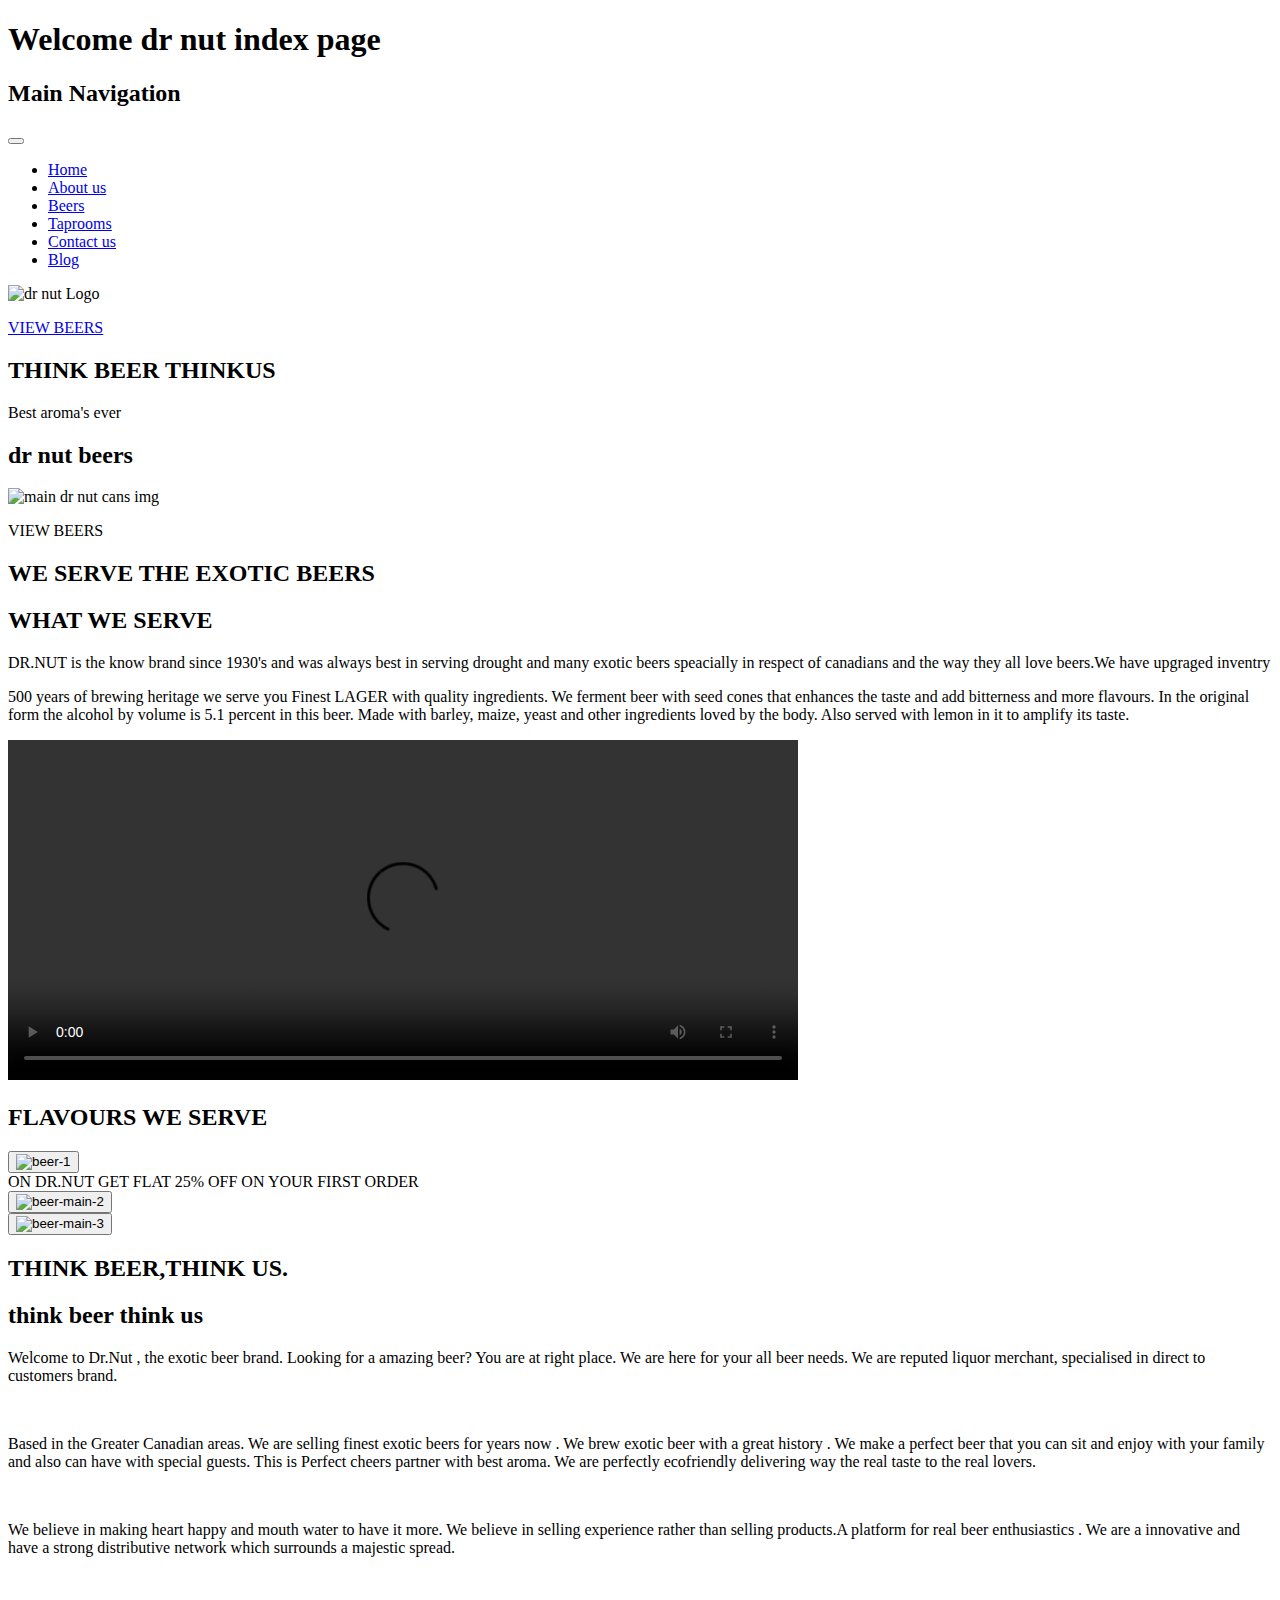
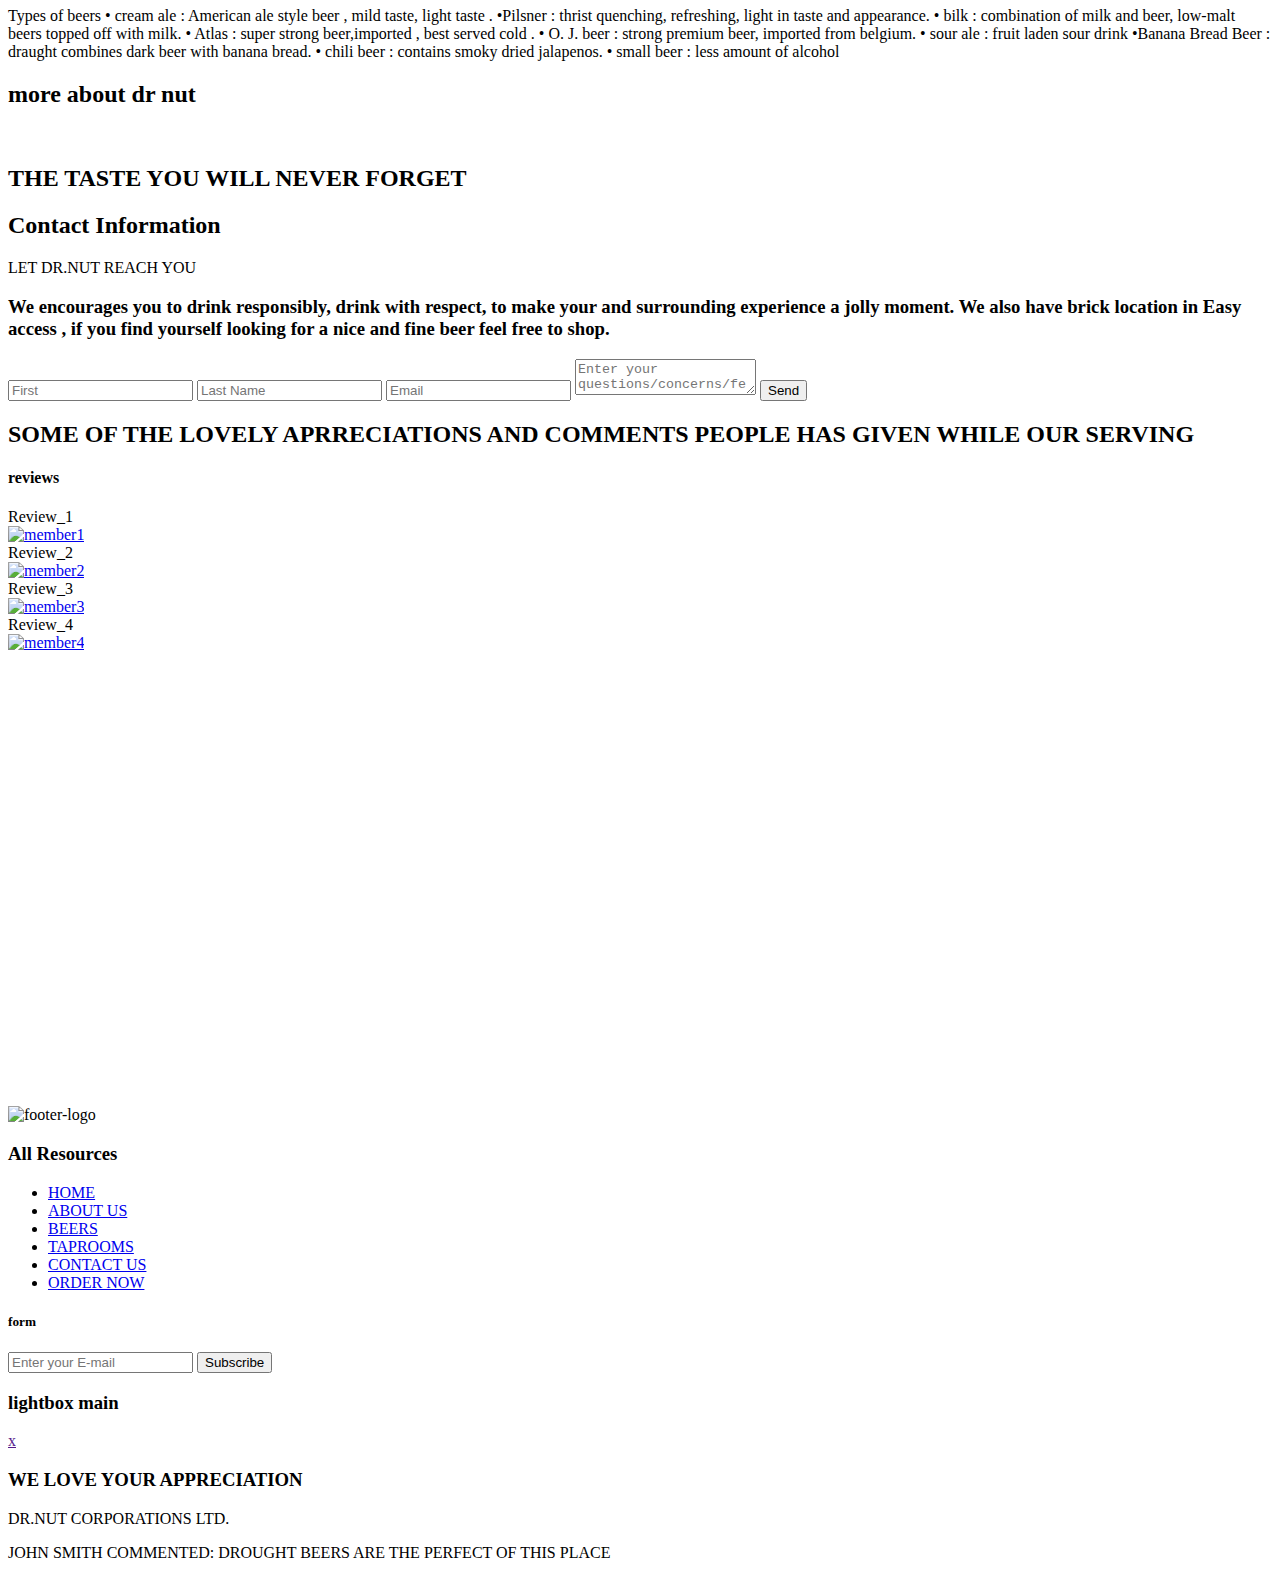
==== index.html @ 404b6102 "html updated" ====
<!DOCTYPE html>
<html lang="en">
<head>
    <meta charset="UTF-8">
    <meta name="viewport" content="width=device-width, initial-scale=1.0">
    <link href="css/grid.css" rel="stylesheet">
    <link href="css/main.css" rel="stylesheet">
    <title>DR.NUT MAIN PAGE</title>
</head>
    <body>
        <h1 class="hidden">Welcome dr nut index page</h1>
        <div id="sticky-nav-con">
            <header class="grid-con" id="main-header">
                <nav id="main-nav" class="col-span-full m-col-start-4 m-col-end-11">
                    <h2 class="hidden">Main Navigation</h2>
                    <button id="button"></button>
                    <div id="burger-con">
                        <ul id="burger-menu">
                            <li><a href="index.html">Home</a></li>
                            <li><a href="about-us.html">About us</a></li>
                            <li><a href="beers.html">Beers</a></li>
                            <li><a href="error.html">Taprooms</a></li>
                            <li><a href="error.html">Contact  us</a></li>
                            <li><a href="error.html">Blog</a></li>
                        </ul>
                    </div>
                </nav>
                <div id="logo" class="col-span-full m-col-start-1 m-col-end-4">
                    <img src="images/dr-nut.svg" alt="dr nut Logo" height="70" width="70">
                </div>
                <div id="book-now-header" class="m-col-span-2 book-now">
                    <a href="beers.html"><p>VIEW BEERS</p></a>
                </div>
            </header>
        </div>
        <h2 id="think-beer">THINK <span>BEER THINK</span>US </h2>
        <p id="think-us">Best <span>aroma</span>'s ever </p>
        <section id="hero" class="full-width-grid-con">
            <h2 class="hidden">dr nut beers</h2>
            <img
            sizes="(max-width: 1200px) 100vw, 1200px"
            srcset="
            images/junish_logan_1_pnr1lh_c_scale,w_200.jpg 200w,
            images/junish_logan_1_pnr1lh_c_scale,w_915.jpg 915w,
            images/junish_logan_1_pnr1lh_c_scale,w_1200.jpg 1200w"
            src="junish_logan_1_pnr1lh_c_scale,w_1200.jpg"
            alt="main  dr nut cans img">
            <div class="grid-con">
                <div id="book-now-hero" class="book-now col-start-3 col-end-5">
                    <p>VIEW BEERS</p>
                </div>
                <section id="hero-heading-box" class="col-span-full m-col-start-2 m-col-end-8 l-col-start-2 l-col-end-7">
                    <h2 class="hero-img-h2">
                        <span>WE SERVE</span> THE EXOTIC BEERS
                    </h2>
                </section>
            </div>
        </section>
        <div class="grid-con">
            <section id="hero-summary" class="col-span-full m-col-start-2 m-col-end-12 line-seperator">
                <h2 class="hidden">WHAT WE SERVE</h2>
                <p>DR.NUT is the know brand since 1930's and was always best in serving drought and many exotic beers speacially in respect of canadians and the way they all love beers.We have upgraged inventry</p>

                <p>500 years of brewing heritage we serve you Finest LAGER with quality ingredients. 
                    We ferment beer with seed cones that enhances the taste and add bitterness and more flavours. In the original form the alcohol by volume is 5.1 percent in this beer. Made with barley, maize, yeast and other ingredients loved by the body. Also served with lemon in it to amplify its taste.</p>
            </section>
        </div>
        <video id="video" width="790" height="340" controls>
            <source src="video/junish_logan_FIP 2.mp4" type="video/mp4">
        </video>

        <section id="contact">
            <h2>FLAVO<span>URS WE S</span>ERVE </h2>
        </section>

        <div class="grid-con">
            <div class="col-span-full m-col-start-2 m-col-end-12 line-seperator"></div>
            <div class="col-span-full m-col-span-4 why-choose-us-image-con" id="hot-tub">
                <div class="why-choose-us-image">
                    <button class="images-color">
                    <img class="imgimg"
sizes="(max-width: 1200px) 100vw, 1200px"
srcset="
images/beer-main-2_nzpron_c_scale,w_200.jpg 200w,
images/beer-main-2_nzpron_c_scale,w_475.jpg 475w,
images/beer-main-2_nzpron_c_scale,w_671.jpg 671w,
images/beer-main-2_nzpron_c_scale,w_843.jpg 843w,
images/beer-main-2_nzpron_c_scale,w_959.jpg 959w,
images/beer-main-2_nzpron_c_scale,w_1052.jpg 1052w,
images/beer-main-2_nzpron_c_scale,w_1172.jpg 1172w,
images/beer-main-2_nzpron_c_scale,w_1200.jpg 1200w"
src="beer-main-2_nzpron_c_scale,w_1200.jpg"
alt="beer-1"></button>
<div class="popup">ON DR.NUT GET FLAT 25% OFF ON YOUR FIRST ORDER </div>
                </div>
                </div>


            <div class="show-hide col-span-full m-col-span-4 why-choose-us-image-con">
                <div class="why-choose-us-image">
                    <button class="images-color">
                    <img
sizes="(max-width: 1200px) 100vw, 1200px"
srcset="
images/beer-main-2_nrddgh_c_scale,w_200.jpg 200w,
images/beer-main-2_nrddgh_c_scale,w_428.jpg 428w,
images/beer-main-2_nrddgh_c_scale,w_587.jpg 587w,
images/beer-main-2_nrddgh_c_scale,w_751.jpg 751w,
images/beer-main-2_nrddgh_c_scale,w_852.jpg 852w,
images/beer-main-2_nrddgh_c_scale,w_1012.jpg 1012w,
images/beer-main-2_nrddgh_c_scale,w_1110.jpg 1110w,
images/beer-main-2_nrddgh_c_scale,w_1200.jpg 1200w"
src="beer-main-2_nrddgh_c_scale,w_1200.jpg"
alt="beer-main-2"></button>
                </div>
            </div>

            <div class="show-hide col-span-full m-col-span-4 why-choose-us-image-con">
                <div class="why-choose-us-image">
                <button class="images-color">
                    <img
sizes="(max-width: 1200px) 100vw, 1200px"
srcset="
images/main-beer-3_uvok0i_c_scale,w_200.jpg 200w,
images/main-beer-3_uvok0i_c_scale,w_458.jpg 458w,
images/main-beer-3_uvok0i_c_scale,w_630.jpg 630w,
images/main-beer-3_uvok0i_c_scale,w_804.jpg 804w,
images/main-beer-3_uvok0i_c_scale,w_908.jpg 908w,
images/main-beer-3_uvok0i_c_scale,w_1103.jpg 1103w,
images/main-beer-3_uvok0i_c_scale,w_1099.jpg 1099w,
images/main-beer-3_uvok0i_c_scale,w_1200.jpg 1200w"
src="main-beer-3_uvok0i_c_scale,w_1200.jpg"
alt="beer-main-3"></button>
                </div>
            </div>
            </div>
            <nav class="col-span-full" id="why-choose-us-bottom-nav">
            </nav>

            <section class="grid-con">
                <div id="about-hero-heading-box" class="col-span-full m-col-start-2 m-col-span-6 l-col-start-2 l-col-end-7">
                    <h2 class="hero-img-h2 hidden"><span>THINK BEER,THINK US.</span></h2>
                </div>
            </section>
        
        <div class="grid-con">
            <div id="about-us-text" class="col-span-full m-col-start-2 m-col-end-12 line-seperator">
                <article id="about-us-text-column1">
                    <h2 class="hidden">think beer think us</h2>
                    <p>Welcome to Dr.Nut , the exotic beer brand. 
                        Looking for a amazing beer? You are at right place. We are here for your all beer needs. We are  reputed liquor merchant, specialised in direct to customers brand. </p><br>
                    <p>Based in the Greater Canadian areas. We are selling finest exotic beers for years now . We brew exotic beer with a great history . We make a perfect beer that you can sit and enjoy with your family and also can have with special guests. This is Perfect cheers partner with best aroma. We are perfectly ecofriendly delivering way the real taste to the real lovers.</p><br>
                    <p> We believe in making heart happy and mouth water to have it more. We believe in selling experience rather than selling products.A platform for real beer enthusiastics . We are a innovative and have a strong distributive network which surrounds a majestic spread.</p><br>
                    <p>Types of beers 
                        • cream ale : American ale style beer , mild taste, light taste .  
                        •Pilsner : thrist quenching, refreshing,  light in taste and appearance. 
                        • bilk : combination of milk and beer, low-malt beers topped off with milk. 
                        • Atlas : super strong beer,imported , best served cold . 
                        • O. J. beer : strong premium beer, imported from belgium. 
                        • sour ale : fruit laden sour drink 
                        •Banana Bread Beer : draught combines dark beer with banana bread. 
                        • chili beer : contains smoky dried jalapenos.
                        • small beer : less amount of alcohol</p>
                </article>

                <article id="about-us-text-column2">
                    <h2 class="hidden">more about dr nut</h2>
                </article>
            </div>
        </div>

    <div id="contact-hero-con" class="full-width-grid-con">
        <img
sizes="(max-width: 1400px) 100vw, 1400px"
srcset="
images/junish_logan_2_hic7om_c_scale,w_200.jpg 200w,
images/junish_logan_2_hic7om_c_scale,w_878.jpg 878w,
images/junish_logan_2_hic7om_c_scale,w_1400.jpg 1400w"
src="junish_logan_2_hic7om_c_scale,w_1400.jpg"
alt="">
        <section class="grid-con">
            <div id="contact-hero-heading-box" class="col-span-full m-col-start-6 m-col-end-12 l-col-start-7 l-col-end-12 ">
                <h2 class="hero-img-h2"><span>THE TASTE</span> YOU WILL NEVER FORGET</h2>
            </div>
        </section>
    </div>


        
    <section class="grid-con">
        <h2 class="hidden">Contact Information</h2>
        <div id="contact-hero-text" class="line-seperator col-span-full m-col-start-2 m-col-end-12">
            <p>LET DR.NUT REACH YOU</p>
        </div>
        <div id="contact-hero-address" class="col-span-full m-col-start-2 m-col-end-6">          
            <h3>We encourages you to drink responsibly, drink with respect, to make your and surrounding experience a jolly moment. We also have brick location in Easy access , if you find yourself looking for a nice and fine beer feel free to shop.</h3>
            </div>
        <div id="contact-hero-form" class="col-span-full m-col-start-6 m-col-end-12">
            <form action="email.php" method="POST" enctype="text/plain">
                <input name="fullName" type="text" placeholder="First">
                <input name="fullName" type="text" placeholder="Last Name">
                <input name="contactInfo" type="text" required placeholder="Email">
                <textarea name="msg" placeholder="Enter your questions/concerns/feedback for us........."></textarea>
                <input name="submit" type="submit" value="Send">
            </form>
        </div>

    </section>
    <section id="where-we-are" class="grid-con">
       
        <div class="col-span-full m-col-start-2 m-col-end-12">
            <h2>SOME OF THE LOVELY <span>APRRECIATIONS AND COMMENTS</span> PEOPLE HAS GIVEN WHILE OUR SERVING </h2>
        </div>
        </section>

        <section id="reviews" class="grid-con">
            <h4 class="hidden">reviews</h4>
        <div class="review col-span-full m-col-start-2 m-col-end-6 l-col-star-4 l-col-end-6">
            <div class="role">Review_1 </div>
            <a href="#lightbox">
            <img data-member="Review_1" src="images/IMG-1.jpg" class="reviews" alt="member1">
            </a>
        </div>

        <div class="review col-span-full m-col-start-7 m-col-end-13 l-col-star-2 l-col-end-4">
            <div class="role">Review_2 </div>
            <a href="#lightbox">
            <img data-member="Review_2" src="images/IMG-2.jpg" class="character" alt="member2">
            </a>
        </div>

        <div class="namestaff col-span-full m-col-start-2 m-col-end-6 l-col-star-4 l-col-end-6">
            <div class="role">Review_3 </div>
            <a href="#lightbox">
            <img data-member="Review_3" src="images/IMG-3.jpg" class="character" alt="member3">
            </a>
        </div>

        <div class="namestaff col-span-full m-col-start-7 m-col-end-13">
            <div class="role">Review_4</div>
            <a href="#lightbox">
            <img data-member="Review_4" src="images/IMG-4.jpg" class="character" alt="member4">
            </a>
        </div>
        </section>

    <div class="map-container">
        <iframe src="https://www.google.com/maps/d/embed?mid=1Wp4d5hquxN92mcEs01T27eYzixw&ehbc=2E312F" width="100%" height="450" style="border:0;" allowfullscreen="" loading="lazy"></iframe>
    </div>


    <footer class="grid-con">
        <div class="box col-span-full" id="footer"><img src="images/dr-nut.svg" alt=" footer-logo" height="60" width="100">
            <h3>All Resources</h3>
            <ul id="footer-links">
                <li><a href="index.html">HOME</a></li>
                <li><a href="#">ABOUT US</a></li>
                <li><a href="#">BEERS</a></li>
                <li><a href="#">TAPROOMS</a></li>
                <li><a href="#">CONTACT US</a></li>
                <li><a href="#">ORDER NOW</a></li>
            </ul>
            <section class="form-box">
                <h5 class="hidden">form</h5>
                <input type="text" name="email" placeholder="Enter your E-mail">
                <button type="submit" >Subscribe</button>
        </section>
        </div>
    </footer>

        <section class="lightbox-main" id="lightbox">
            <h3 class="hidden">lightbox main</h3>
            <a href="" class="lightbox_close_main">x</a>
                <article>
                    <h3 class="lb_heading">WE LOVE YOUR APPRECIATION</h3>
                    <p class="bio">DR.NUT CORPORATIONS LTD.</p>
                    <p class="name">JOHN SMITH COMMENTED: DROUGHT BEERS ARE THE PERFECT OF THIS PLACE</p>
                </article>
            </section>
    <script src="js/main.js"></script>

    </body>
</html>
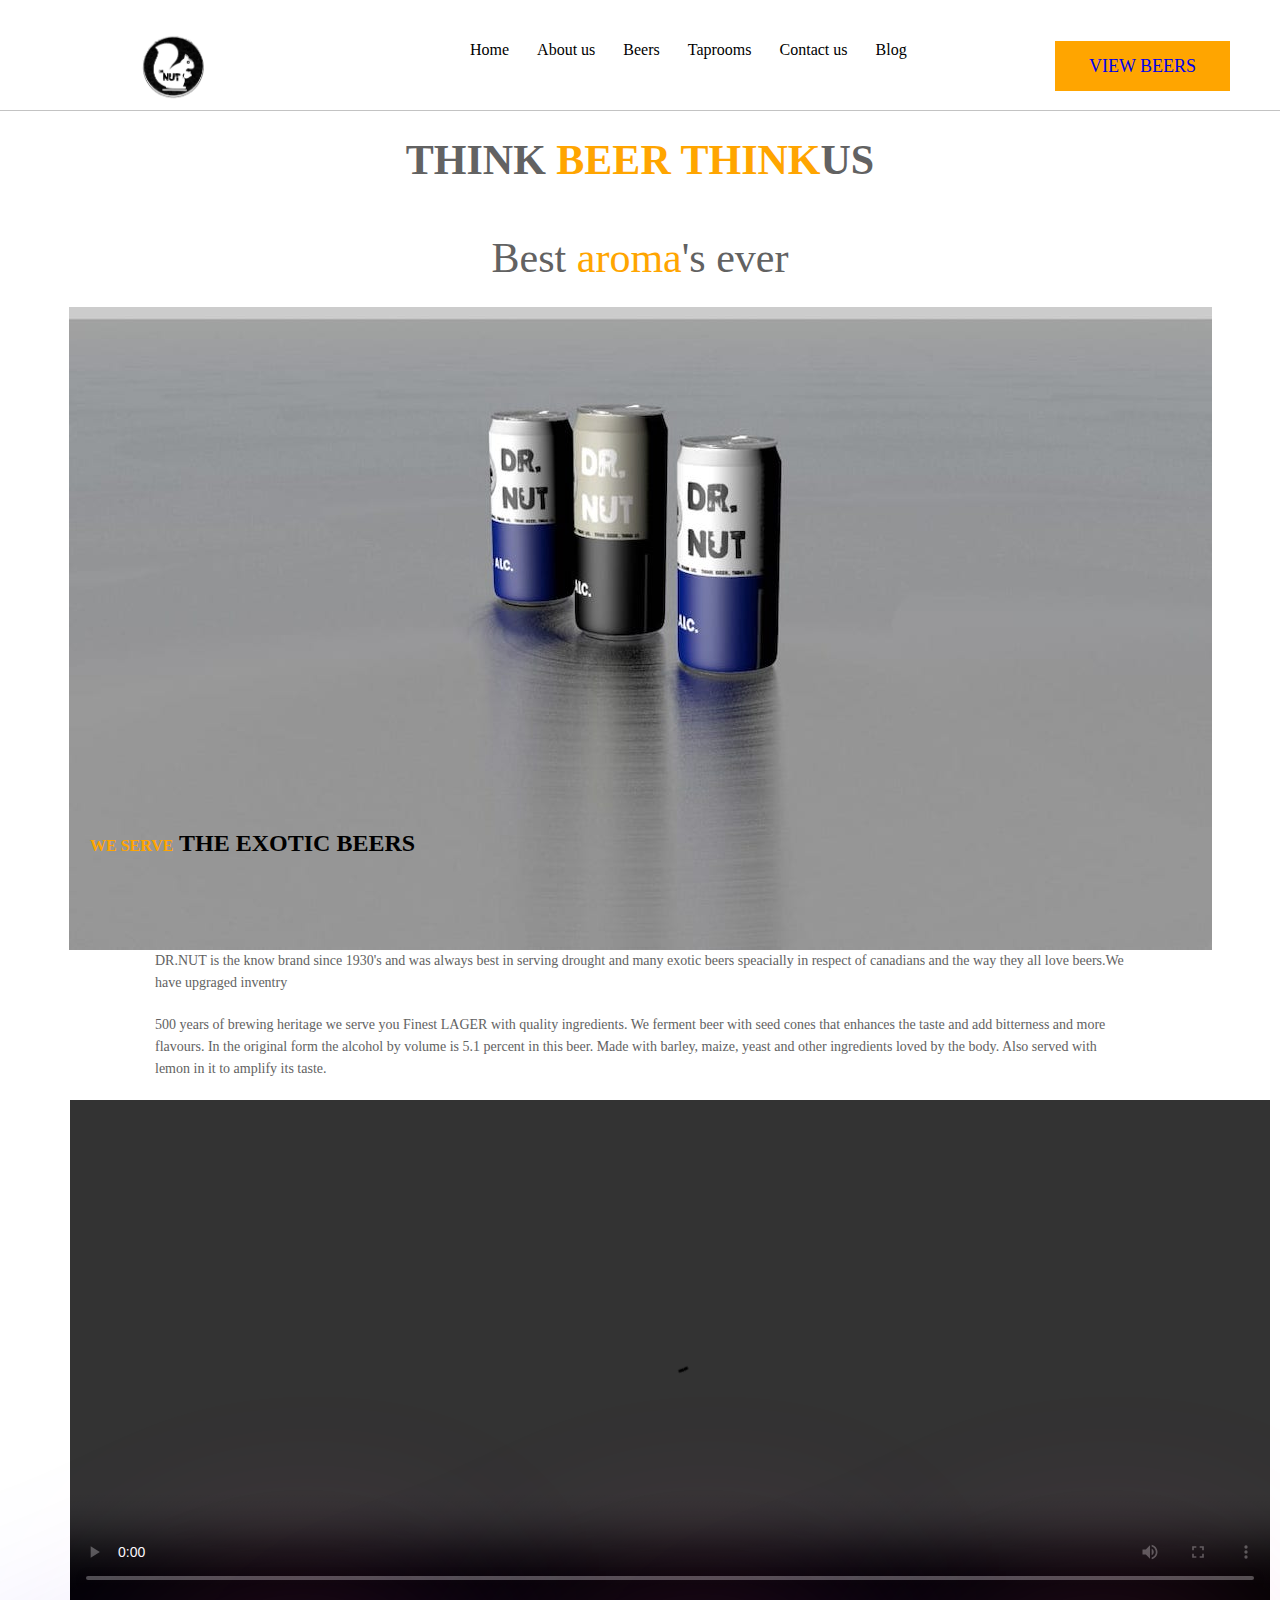
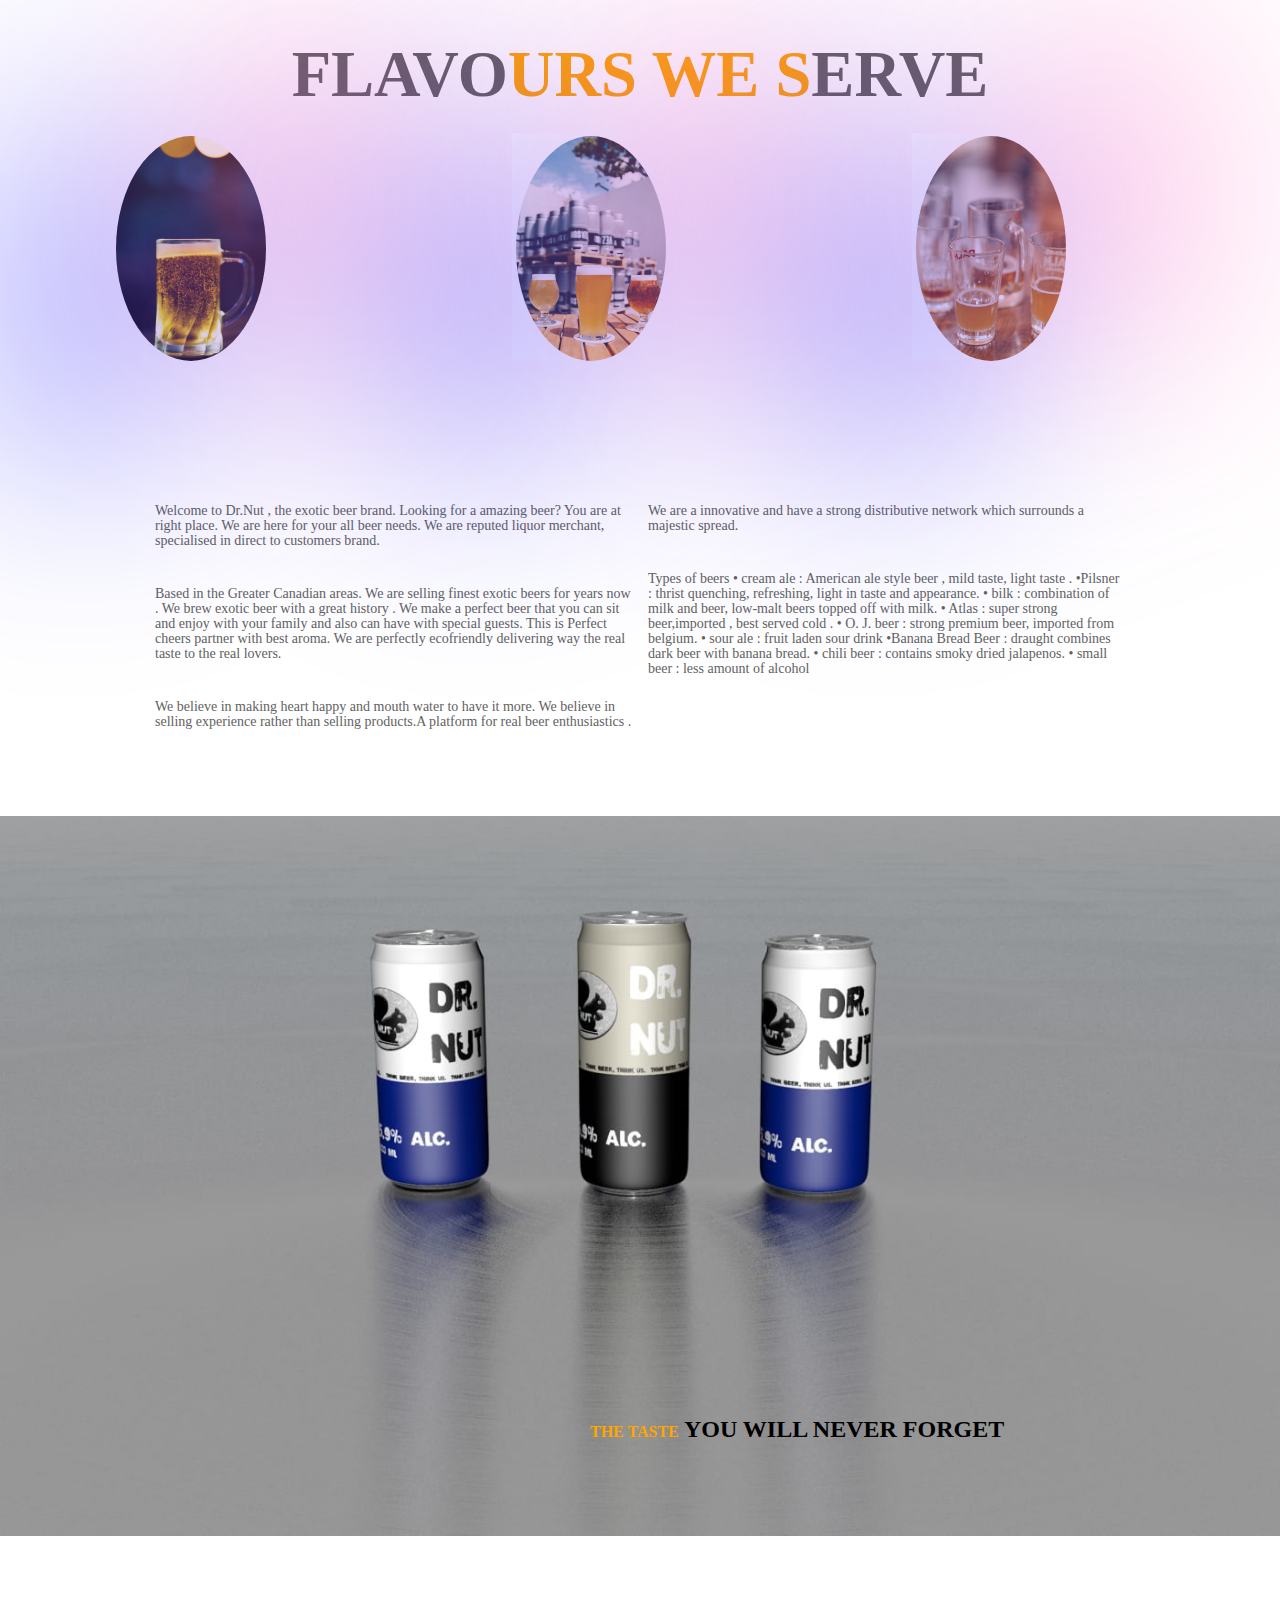
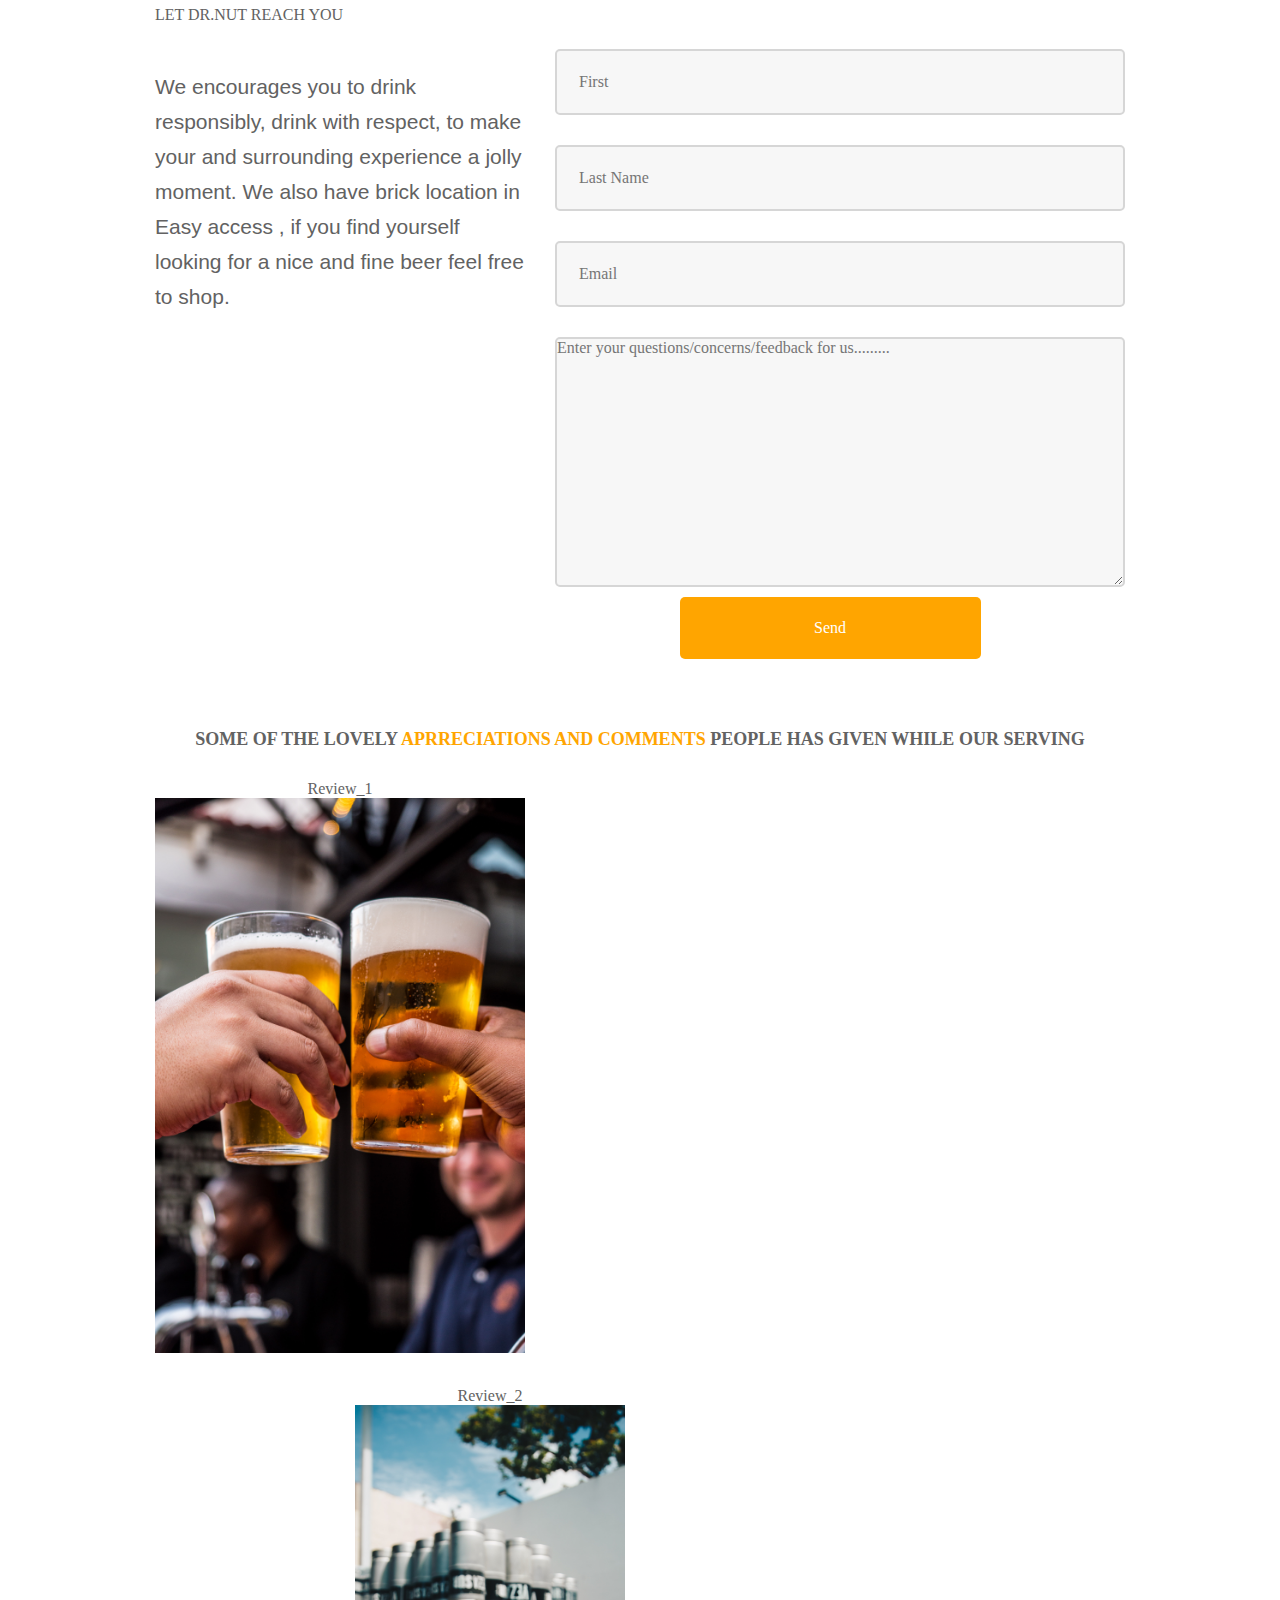
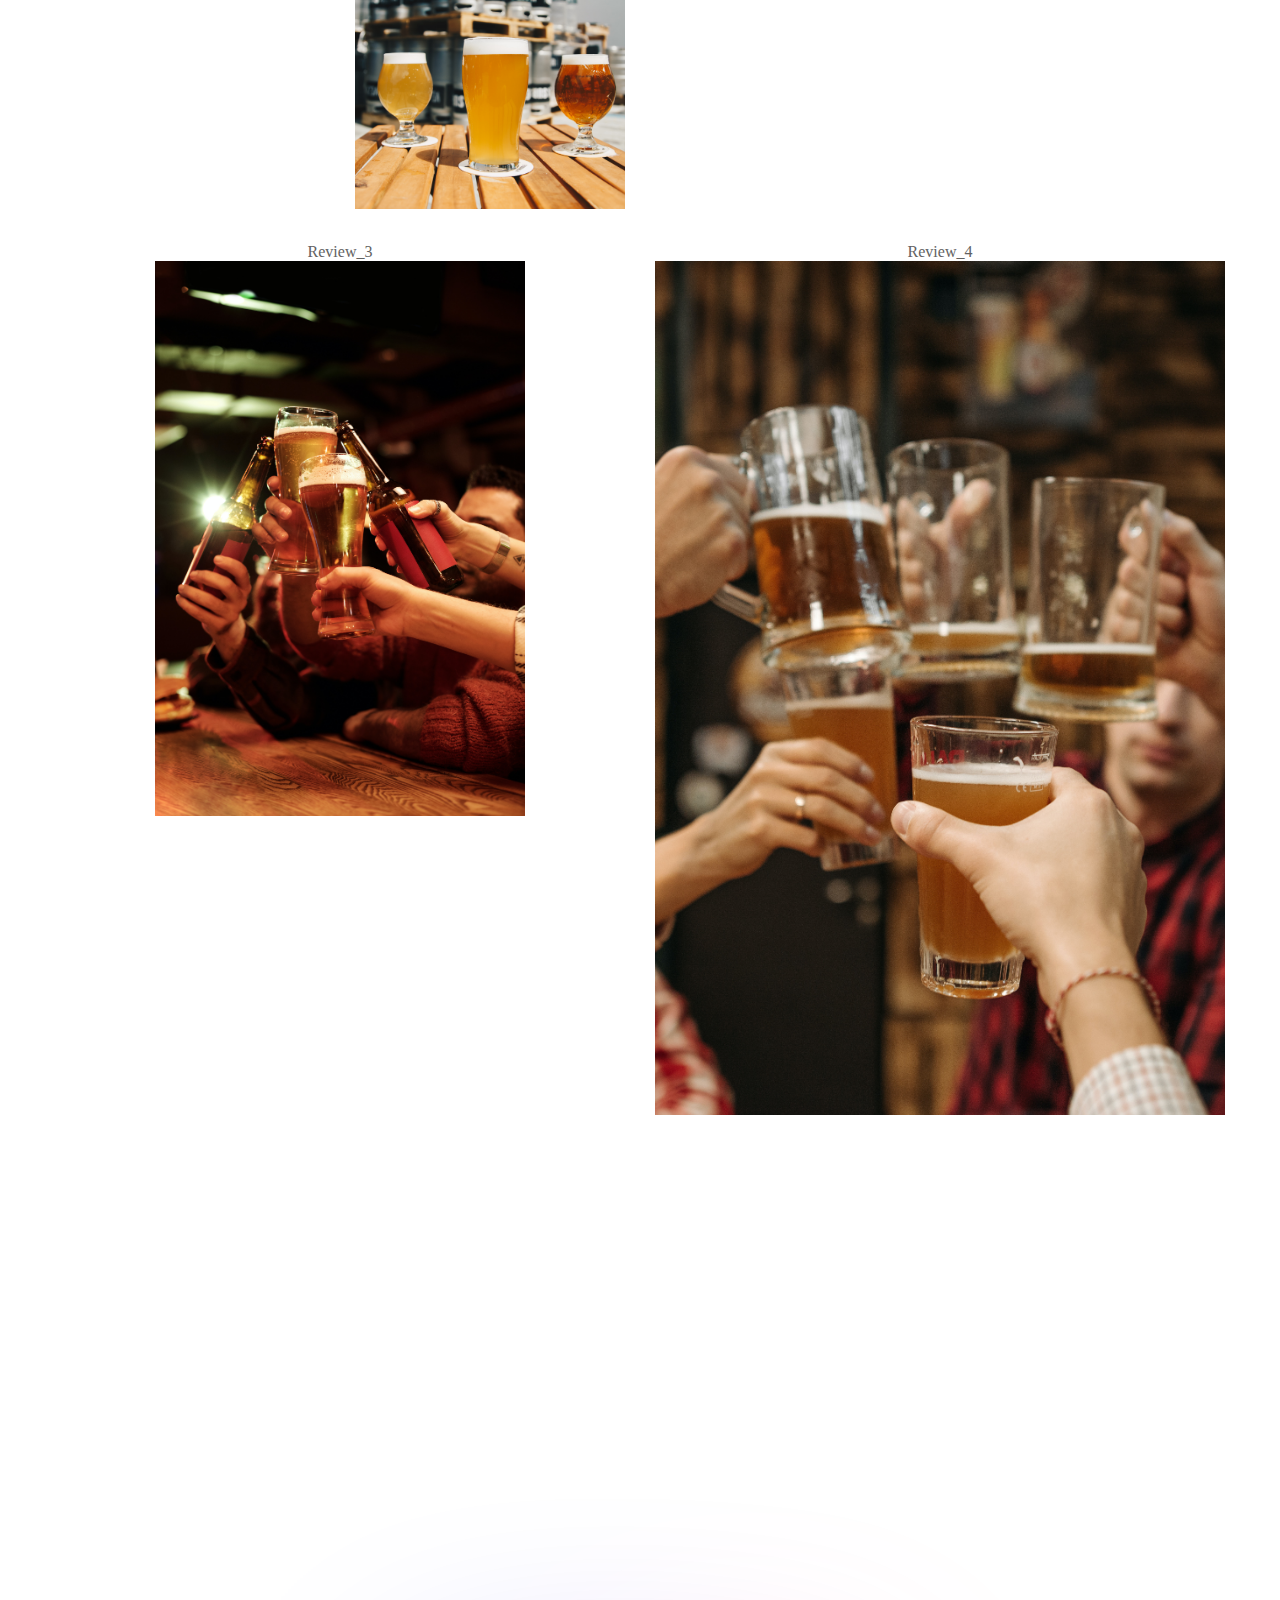
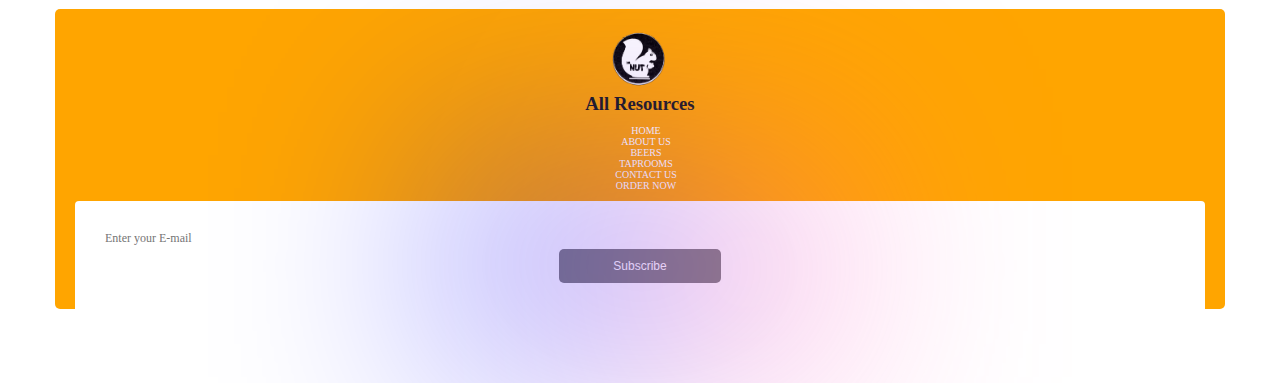
==== commit 56974434: "Update index.html" ====
--- a/index.html
+++ b/index.html
@@ -218,28 +218,28 @@
         <div class="review col-span-full m-col-start-2 m-col-end-6 l-col-star-4 l-col-end-6">
             <div class="role">Review_1 </div>
             <a href="#lightbox">
-            <img data-member="Review_1" src="images/IMG-1.jpg" class="reviews" alt="member1">
+            <img data-member="Review_1" src="images/IMG-1.jpg" class="reviews" alt="m1">
             </a>
         </div>
 
         <div class="review col-span-full m-col-start-7 m-col-end-13 l-col-star-2 l-col-end-4">
             <div class="role">Review_2 </div>
             <a href="#lightbox">
-            <img data-member="Review_2" src="images/IMG-2.jpg" class="character" alt="member2">
-            </a>
-        </div>
-
-        <div class="namestaff col-span-full m-col-start-2 m-col-end-6 l-col-star-4 l-col-end-6">
+            <img data-member="Review_2" src="images/IMG-2.jpg" class="reviews" alt="m2">
+            </a>
+        </div>
+
+        <div class="review col-span-full m-col-start-2 m-col-end-6 l-col-star-4 l-col-end-6">
             <div class="role">Review_3 </div>
             <a href="#lightbox">
-            <img data-member="Review_3" src="images/IMG-3.jpg" class="character" alt="member3">
-            </a>
-        </div>
-
-        <div class="namestaff col-span-full m-col-start-7 m-col-end-13">
+            <img data-member="Review_3" src="images/IMG-3.jpg" class="reviews" alt="m3">
+            </a>
+        </div>
+
+        <div class="review col-span-full m-col-start-7 m-col-end-13">
             <div class="role">Review_4</div>
             <a href="#lightbox">
-            <img data-member="Review_4" src="images/IMG-4.jpg" class="character" alt="member4">
+            <img data-member="Review_4" src="images/IMG-4.jpg" class="reviews" alt="m4">
             </a>
         </div>
         </section>
@@ -280,4 +280,4 @@
     <script src="js/main.js"></script>
 
     </body>
-</html>+</html>
--- a/css/grid.css
+++ b/css/grid.css
@@ -0,0 +1,257 @@
+/* Tailwind and Bootstrap use px for media queries, with foundation using em
+for this library we will stick with pixels */
+
+/* ---General rules - scales images, videos to size of container--- */
+img, embed, object, video, picture {
+  max-width: 100%; 
+}
+
+/* ---Change the way the box model works, tells the browser to account for any border and padding in the values you specify for an element's width and height.--- */
+
+html {
+  box-sizing: border-box; 
+}
+
+*, *::before, *::after {
+  box-sizing: inherit; 
+}
+
+/* ---Mini CSS reset--- */
+
+body, p, h1, h2, h3, h4, h5 {
+   margin: 0px; 
+   padding: 0px;
+}
+
+/* ---Utility Classes--- */
+
+.hidden {
+   display: none;
+}
+
+.box {
+   background-color: orange;
+   color: rgb(27, 27, 27);
+   border-radius: 5px;
+   padding: 20px;
+   text-align: center;
+   margin-top: 10px;
+   margin-bottom:10px;
+ }
+
+/* ---Mobile Library Grid Styles--- */
+
+/* Note if you are using a grid size of 1920, you need to change the value of 1200px to 1920px on line 50 and 57 */
+
+.full-width-grid-con {
+   /* set this container as a grid, with 3 columns
+   the other grid will sit in the middle column, this allows for overlapping content */
+   display: grid; 
+	grid-template-columns: 1fr minmax(0, 1200px) 1fr;  
+}
+
+ .grid-con { 
+   display: grid;
+   grid-template-columns: repeat(4, minmax(0, 1fr));
+   grid-column-gap: 30px;
+   max-width: 1200px;
+   margin: 0 auto;
+   padding-left: 15px;
+   padding-right: 15px;
+}
+
+/* A keyword indicating that the property contributes nothing to the grid item's placement, indicating auto-placement, an automatic span, or a default span of 1. */
+.col-auto {grid-column: auto;}
+.col-span-1	{grid-column: span 1 / span 1;}
+.col-span-2	{grid-column: span 2 / span 2;}
+.col-span-3	{grid-column: span 3 / span 3;}
+.col-span-4	{grid-column: span 4 / span 4;}
+.col-span-full {grid-column: 1 / -1;}
+
+.col-start-1	{grid-column-start: 1;}
+.col-start-2	{grid-column-start: 2;}
+.col-start-3	{grid-column-start: 3;}
+.col-start-4	{grid-column-start: 4;}
+.col-start-auto {grid-column-start: auto;}
+
+.col-end-1	{grid-column-end: 1;}
+.col-end-2	{grid-column-end: 2;}
+.col-end-3	{grid-column-end: 3;}
+.col-end-4	{grid-column-end: 4;}
+.col-end-5	{grid-column-end: 5;}
+.col-end-auto	{grid-column-end: auto;}
+
+/* ---Tablet Library Grid Styles--- */
+
+@media screen and (min-width: 768px) { 
+   
+   .grid-con { 
+      display: grid; 
+      grid-template-columns: repeat(12, minmax(0, 1fr));
+      grid-column-gap: 20px;
+      padding-left: 16px;
+      padding-right: 16px;
+   }
+
+   .m-col-auto {grid-column: auto;}
+   .m-col-span-1	{grid-column: span 1 / span 1;}
+   .m-col-span-2	{grid-column: span 2 / span 2;}
+   .m-col-span-3	{grid-column: span 3 / span 3;}
+   .m-col-span-4	{grid-column: span 4 / span 4;}
+   .m-col-span-5	{grid-column: span 5 / span 5;}
+   .m-col-span-6	{grid-column: span 6 / span 6;}
+   .m-col-span-7	{grid-column: span 7 / span 7;}
+   .m-col-span-8	{grid-column: span 8 / span 8;}
+   .m-col-span-9	{grid-column: span 9 / span 9;}
+   .m-col-span-10 {grid-column: span 10 / span 10;}
+   .m-col-span-11 {grid-column: span 11 / span 11;}
+   .m-col-span-12 {grid-column: span 12 / span 12;}
+   .m-col-span-full {grid-column: 1 / -1;}
+
+   .m-col-start-1	{grid-column-start: 1;}
+   .m-col-start-2	{grid-column-start: 2;}
+   .m-col-start-3	{grid-column-start: 3;}
+   .m-col-start-4	{grid-column-start: 4;}
+   .m-col-start-5	{grid-column-start: 5;}
+   .m-col-start-6	{grid-column-start: 6;}
+   .m-col-start-7	{grid-column-start: 7;}
+   .m-col-start-8	{grid-column-start: 8;}
+   .m-col-start-9	{grid-column-start: 9;}
+   .m-col-start-10	{grid-column-start: 10;}
+   .m-col-start-11	{grid-column-start: 11;}
+   .m-col-start-12	{grid-column-start: 12;}
+   .m-col-start-13	{grid-column-start: 13;}
+   .m-col-start-auto {grid-column-start: auto;}
+
+   .m-col-end-1	{grid-column-end: 1;}
+   .m-col-end-2	{grid-column-end: 2;}
+   .m-col-end-3	{grid-column-end: 3;}
+   .m-col-end-4	{grid-column-end: 4;}
+   .m-col-end-5	{grid-column-end: 5;}
+   .m-col-end-6	{grid-column-end: 6;}
+   .m-col-end-7	{grid-column-end: 7;}
+   .m-col-end-8	{grid-column-end: 8;}
+   .m-col-end-9	{grid-column-end: 9;}
+   .m-col-end-10	{grid-column-end: 10;}
+   .m-col-end-11	{grid-column-end: 11;}
+   .m-col-end-12	{grid-column-end: 12;}
+   .m-col-end-13	{grid-column-end: 13;}
+   .m-col-end-auto	{grid-column-end: auto;}
+
+}
+
+/* ---Desktop Library Grid Styles--- */
+
+@media screen and (min-width: 1200px) { 
+
+   .grid-con { 
+      display: grid; 
+      grid-template-columns: repeat(12, minmax(0, 1fr));
+      grid-column-gap: 30px;
+      padding-left: 15px;
+      padding-right: 15px;
+   }
+
+   .l-col-auto {grid-column: auto;}
+   .l-col-span-1	{grid-column: span 1 / span 1;}
+   .l-col-span-2	{grid-column: span 2 / span 2;}
+   .l-col-span-3	{grid-column: span 3 / span 3;}
+   .l-col-span-4	{grid-column: span 4 / span 4;}
+   .l-col-span-5	{grid-column: span 5 / span 5;}
+   .l-col-span-6	{grid-column: span 6 / span 6;}
+   .l-col-span-7	{grid-column: span 7 / span 7;}
+   .l-col-span-8	{grid-column: span 8 / span 8;}
+   .l-col-span-9	{grid-column: span 9 / span 9;}
+   .l-col-span-10 {grid-column: span 10 / span 10;}
+   .l-col-span-11 {grid-column: span 11 / span 11;}
+   .l-col-span-12 {grid-column: span 12 / span 12;}
+   .l-col-span-full {grid-column: 1 / -1;}
+
+   .l-col-start-1	{grid-column-start: 1;}
+   .l-col-start-2	{grid-column-start: 2;}
+   .l-col-start-3	{grid-column-start: 3;}
+   .l-col-start-4	{grid-column-start: 4;}
+   .l-col-start-5	{grid-column-start: 5;}
+   .l-col-start-6	{grid-column-start: 6;}
+   .l-col-start-7	{grid-column-start: 7;}
+   .l-col-start-8	{grid-column-start: 8;}
+   .l-col-start-9	{grid-column-start: 9;}
+   .l-col-start-10	{grid-column-start: 10;}
+   .l-col-start-11	{grid-column-start: 11;}
+   .l-col-start-12	{grid-column-start: 12;}
+   .l-col-start-13	{grid-column-start: 13;}
+   .l-col-start-auto {grid-column-start: auto;}
+
+   .l-col-end-1	{grid-column-end: 1;}
+   .l-col-end-2	{grid-column-end: 2;}
+   .l-col-end-3	{grid-column-end: 3;}
+   .l-col-end-4	{grid-column-end: 4;}
+   .l-col-end-5	{grid-column-end: 5;}
+   .l-col-end-6	{grid-column-end: 6;}
+   .l-col-end-7	{grid-column-end: 7;}
+   .l-col-end-8	{grid-column-end: 8;}
+   .l-col-end-9	{grid-column-end: 9;}
+   .l-col-end-10	{grid-column-end: 10;}
+   .l-col-end-11	{grid-column-end: 11;}
+   .l-col-end-12	{grid-column-end: 12;}
+   .l-col-end-13	{grid-column-end: 13;}
+   .l-col-end-auto	{grid-column-end: auto;}
+}
+
+/* ---X-Large Desktop Library Grid Styles--- */
+
+@media screen and (min-width: 1920px) { 
+
+   .grid-con { 
+      display: grid; 
+      grid-template-columns: repeat(12, minmax(0, 1fr));
+      grid-column-gap: 34px;
+      padding-left: 17px;
+      padding-right: 17px;
+   }
+
+   .xl-col-auto {grid-column: auto;}
+   .xl-col-span-1	{grid-column: span 1 / span 1;}
+   .xl-col-span-2	{grid-column: span 2 / span 2;}
+   .xl-col-span-3	{grid-column: span 3 / span 3;}
+   .xl-col-span-4	{grid-column: span 4 / span 4;}
+   .xl-col-span-5	{grid-column: span 5 / span 5;}
+   .xl-col-span-6	{grid-column: span 6 / span 6;}
+   .xl-col-span-7	{grid-column: span 7 / span 7;}
+   .xl-col-span-8	{grid-column: span 8 / span 8;}
+   .xl-col-span-9	{grid-column: span 9 / span 9;}
+   .xl-col-span-10 {grid-column: span 10 / span 10;}
+   .xl-col-span-11 {grid-column: span 11 / span 11;}
+   .xl-col-span-12 {grid-column: span 12 / span 12;}
+   .xl-col-span-full {grid-column: 1 / -1;}
+
+   .xl-col-start-1	{grid-column-start: 1;}
+   .xl-col-start-2	{grid-column-start: 2;}
+   .xl-col-start-3	{grid-column-start: 3;}
+   .xl-col-start-4	{grid-column-start: 4;}
+   .xl-col-start-5	{grid-column-start: 5;}
+   .xl-col-start-6	{grid-column-start: 6;}
+   .xl-col-start-7	{grid-column-start: 7;}
+   .xl-col-start-8	{grid-column-start: 8;}
+   .xl-col-start-9	{grid-column-start: 9;}
+   .xl-col-start-10	{grid-column-start: 10;}
+   .xl-col-start-11	{grid-column-start: 11;}
+   .xl-col-start-12	{grid-column-start: 12;}
+   .xl-col-start-13	{grid-column-start: 13;}
+   .xl-col-start-auto {grid-column-start: auto;}
+
+   .xl-col-end-1	{grid-column-end: 1;}
+   .xl-col-end-2	{grid-column-end: 2;}
+   .xl-col-end-3	{grid-column-end: 3;}
+   .xl-col-end-4	{grid-column-end: 4;}
+   .xl-col-end-5	{grid-column-end: 5;}
+   .xl-col-end-6	{grid-column-end: 6;}
+   .xl-col-end-7	{grid-column-end: 7;}
+   .xl-col-end-8	{grid-column-end: 8;}
+   .xl-col-end-9	{grid-column-end: 9;}
+   .xl-col-end-10	{grid-column-end: 10;}
+   .xl-col-end-11	{grid-column-end: 11;}
+   .xl-col-end-12	{grid-column-end: 12;}
+   .xl-col-end-13	{grid-column-end: 13;}
+   .xl-col-end-auto	{grid-column-end: auto;}
+}--- a/css/main.css
+++ b/css/main.css
@@ -0,0 +1,1598 @@
+body {
+   color: #626262;
+   font-family: 'Sanchez', 'Times New Roman', serif;
+}
+.popup {
+   visibility: hidden;
+   position: sticky;
+   background-color:black;
+   color: orange;
+   text-align: center;
+   border-radius: 8px;
+   padding: 10px;
+   z-index: 1;
+}
+.hidden{
+   display: none;
+}
+input, textarea {
+   display: block;
+   margin: 0;
+   padding: 0;
+}
+
+
+span{
+   color: orange;
+}
+.popup::after {
+   content: "";
+   position: absolute;
+   top: 50%;
+   left: 50%;
+   margin-left: -7px;
+   border-width: 7px;
+   margin-top: -35px;
+   border-style: solid;
+   border-color: rgb(0, 0, 0) transparent transparent transparent;
+}
+
+
+
+#reviews {
+   text-align: center;
+}
+
+
+#where-we-are h2 {
+   margin-top: 40px;
+
+   font-size: large;
+   text-align: center;
+}
+
+
+
+#reviews p {
+   margin-top: 10px;
+}
+
+#reviews div {
+   margin-top: 15px;
+}
+
+#reviews img:hover {
+   opacity: 70%;
+}
+
+.lightbox-main { 
+   width: 79vw; 
+   height: 27vh; 
+   position: absolute;
+   top: 100%;
+   left: 10%;
+   background-color:orange;
+   z-index: 500;
+   display: none;
+}
+
+.lightbox_close_main {
+   position: relative;
+   top: 25px;
+   left: 75%;
+   color: white;
+   font-size: 4em;
+   text-decoration: none;
+}
+
+.lightbox_close_main:hover { opacity: 0.5; color: orange; }
+
+
+
+.lightbox-main article {
+   width: 70%;
+   margin-left: 20%;
+   color: white;
+}
+
+.lb_text, .lb_heading { text-align: center; }
+
+.lb_text {
+   line-height: 1.6 !important;
+   margin-left: 0;
+   padding-top: 2em;
+}
+
+.lightbox-main:target { display: block; }
+
+a {
+   text-decoration: none;
+   transition: all .5s ease-in-out;
+}
+#book-now-header{
+   display: none;
+}
+
+
+/* 2. ---Main Nav--- */
+
+#main-nav button {
+   width:25px;
+   height: 35px;
+   background: url(../images/burger.svg) no-repeat center;
+   margin-top: 15px;
+   margin-bottom: 20px;
+   transition: all .5s ease;
+   border: 0;
+}
+#main-nav button.expanded {
+   transform: rotate(90deg);
+}
+#burger-con {
+   margin-top: 20px;
+   margin-bottom: 20px;
+   display: none;
+}
+#burger-con.slide-toggle {
+   display: block;
+}
+#main-nav ul {
+   list-style: none;
+   padding: 0;
+   margin: 0;
+}
+
+#main-nav ul li a {
+   display: block;
+   padding: 10px 0 10px 0;
+   text-align: center;
+   color:black;
+}
+
+#main-nav ul li a:hover {
+   color: orange;
+}
+
+
+.book-now {
+   background-color: orange;
+   color: grey;
+   font-size: 16px;
+   display: flex;
+   justify-content: center;
+   align-items: center;
+   transition: all 0.3s ease-in-out;
+}
+
+.book-now:hover {
+   box-shadow: inset 0px -120px 0px black;
+}
+
+#book-now-header {
+   display: none;
+}
+
+#logo {
+   max-width: 288px;
+   margin-bottom: 20px;
+   margin-left: 85px;
+}
+
+#think-beer{
+   padding: 25px;
+   text-align: center;
+   font-size: 42px;
+}
+#think-us{
+   padding: 25px;
+   text-align: center;
+   font-size: 42px;
+}
+
+/* 2. ---Main Nav--- */
+
+#hero img {
+   /* stretch image across all 3 grid columns */
+   grid-column: 1/-1;
+   /* set the image to stay in first row, so overlap can happen */
+   grid-row: 1/1;
+   /* make sure the image stays centered at xl screen sizes */
+   justify-self: center;
+}
+
+#hero .grid-con {
+   /* tell the overlapping 12 column grid to live in the center
+   of the 3 column grid */
+   grid-column: 2/3;
+   /* tell the overlappig grid to live in row 1 so it overlaps the image */
+   grid-row: 1/1;
+   /* get rid of margin 0 auto from original .grid-con class */
+   margin: 0;
+}
+
+#hero-main {
+   height: 220px;
+   object-fit: cover;
+}
+
+#book-now-hero {
+   height: 67px;
+}
+
+#booking-calendar {
+   display: none;
+}
+
+.hero-img-h2 span, .hero-img-h3 span {
+   color: orange;
+   font-size: 32px;
+}
+
+.hero-img-h2, .hero-img-h3 {
+   color: black;
+   padding: 10px 15px;
+   font-size: 14px;
+   margin-top: -120px;
+   margin-left: 100px;
+}
+
+#hero-heading-box {
+   align-self: end;
+}
+
+
+#hero-summary p {
+   font-size: 14px;
+   line-height: 22px;
+   margin-bottom: 20px;
+}
+
+/* 4. ---Main Hero Image Contact */
+
+#contact {
+   font-size: 12px;
+   background-color: #efefef;
+   padding-top: 30px;
+   padding-bottom: 30px;
+}
+
+#contact .grid-con > div {
+   width: 240px;
+   margin: 0 auto;
+}
+
+/* 5. ---Why Choose Us--- */
+
+#why-choose-us-nav {
+   padding-top: 20px;
+}
+
+#why-choose-us-nav ul {
+   list-style: none;
+   margin: 0;
+   padding: 0;
+}
+
+#why-choose-us-nav ul li {
+   margin-bottom: 15px;
+}
+
+#why-choose-us-nav ul li a {
+   color:#626262;
+   padding: 5px;
+}
+
+#why-choose-us-nav ul li a.selected {
+   border-left:orange solid 5px;
+}
+
+#why-choose-us-hero-con img {
+   /* stretch the image across all 3 columns to be full width */
+   grid-column: 1/-1;
+   /* tell the image to stay in the first row */
+
+   justify-self: center;
+}
+
+#why-choose-us-hero {
+   height: 195px;
+   object-fit: cover;
+   object-position: 30%;
+}
+
+#why-choose-us-hero-con .grid-con {
+   grid-column: 2/3;
+   grid-row: 1/1;
+   margin: 0;
+}
+
+#why-choose-us-heading-box {
+   align-self: end;
+}
+
+.why-choose-us-image {
+   float: left;
+   margin-right: 20px;
+   margin-top: 30px;
+}
+
+.why-choose-us-image span{
+   display: none;
+}
+
+
+.why-choose-us-image-con h2 {
+   font-size: 14px;
+   margin-bottom: 20px;
+   margin-top: 30px;
+}
+
+.why-choose-us-image-con p {
+   font-size: 12px;
+   margin-bottom: 20px;
+   line-height: 20px;
+}
+
+.why-choose-us-image-con a {
+   color: #707070;
+   font-size: 12px;
+}
+
+.show-hide {
+   display: none;
+}
+
+#why-choose-us-bottom-nav {
+   padding: 10px;
+   margin-top: 20px;
+   margin-bottom: 30px;
+}
+
+#why-choose-us-bottom-nav ol {
+   list-style-type: none;
+   margin: 0 0 0 20px;
+   padding: 0;
+}
+
+#why-choose-us-bottom-nav ol li {
+   display: inline;
+}
+
+#why-choose-us-bottom-nav ol li a {
+   padding: 5px;
+   color: #fff;
+}
+
+/* 6. ---About & FAQ--- */
+
+#about-hero-con img {
+   /* stretch the image across the entire grid */
+   grid-column: 1/-1;
+   /* set the image to live in the first row */
+	grid-row:1/1;
+   justify-self: center;
+}
+
+#about-hero-con .grid-con {
+    /* tell other grid to live in middle column */
+    grid-column: 2/3;
+    /* also tell it to stay in first rown instead of another row below
+    to allow overlap to happen */
+    grid-row:1/1;	
+    /* get rid of margin 0 auto from original class */
+    margin: 0;
+}
+
+#about-hero {
+   object-fit: cover;
+   /* First value controls the x-axis and the second value controls the y-axis,Default value:	50% 50% */
+   object-position: right;
+   height: 195px;
+}
+
+#about-hero-heading-box {
+   align-self: end;
+}
+
+#about-us-text {
+   padding-bottom: 60px;
+}
+
+#about-us-text p {
+   font-size: 14px;
+   margin-bottom: 20px;
+   line-height: 15px;
+}
+
+#about-us-text-column2 {
+   font-style: italic;
+}
+
+
+
+/* 7. ---Contact--- */
+
+#contact{
+   text-align: center;
+   font-size: 22px;
+   background-color: #fff;
+}
+
+#contact-hero-con img {
+   /* stretch the image across the entire grid */
+   grid-column: 1/-1;
+   /* set the image to live in the first row */
+	grid-row:1/1;
+   justify-self: center;
+}
+
+#contact-hero-con .grid-con {
+    /* tell other grid to live in middle column */
+    grid-column: 2/3;
+    /* also tell it to stay in first rown instead of another row below
+    to allow overlap to happen */
+    grid-row:1/1;	
+    /* get rid of margin 0 auto from original class */
+    margin: 0;
+}
+
+#contact-hero {
+   object-fit: cover;
+   /* First value controls the x-axis and the second value controls the y-axis,Default value:	50% 50% */
+   object-position: center;
+   height: 195px;
+   background-color: grey;
+}
+
+#contact-hero-heading-box {
+   align-self: end;
+}
+
+#contact-hero-text {
+   margin-top: 15px;
+   margin-bottom: 25px;
+}
+
+#contact-hero-address p {
+   margin-bottom: 20px;
+   font-size: 14px;
+   line-height: 22px;
+}
+
+#contact-hero-address {
+   margin-bottom: 30px;
+}
+
+#contact-hero-address h3 {
+   margin-bottom: 25px;
+   font-family:sans-serif;
+   font-size: 21px;
+   font-weight: lighter;
+   line-height: 35px;
+   margin-top: 20px;
+}
+
+#contact-hero-form form {
+   display: flex;
+   flex-direction: column;
+}
+
+#contact-hero-form input, textarea {
+   padding: 22px;
+   border: 2px solid #d6d6d6;
+   background-color: #f7f7f7;
+   border-radius: 5px;
+   margin-bottom: 30px;
+   font: inherit;
+   width: 100%;
+}
+
+#contact-hero-form textarea {
+   height: 250px;
+}
+
+#contact-hero-form input[type="submit"] {
+   background:orange;
+   color: #fff;
+   border: none;
+   transition: all 200ms ease-in;
+   width: 301px;
+   align-self: center;
+   margin-left: -20px;
+   margin-top: 10px;
+
+}
+
+#contact-hero-form input[type="submit"]:hover {
+   background-color: #626262;
+   border-radius: 0;
+}
+
+/* 8. ---Footer--- */
+
+#footer-hero {
+background-color: orange;
+	background-repeat: no-repeat;
+	background-size: cover;
+   background-position: center;
+   color: #fff;
+   font-size: 12px;
+   margin-top: 40px;
+   padding-bottom: 80px;
+}
+
+
+
+#footer-hero h3 {
+   margin-top: 30px;
+   font-size: 28px;
+   margin-bottom: 16px;
+}
+
+#book-now-b{
+   margin-left: 300px;
+}
+
+#footer-privacy .line-seperator {
+   margin-top: 0px;
+}
+
+#footer-contact-info h3 {
+   font-size: 23px;
+}
+
+#footer-contact-info p {
+   margin-bottom: 20px;
+   line-height: 18px;
+   font-size: 11px;
+}
+
+#footer-nav, #footer-book-now {
+   display: none;
+}
+#footer{
+   height: 300px;
+   margin-top: 40px;
+}
+
+
+#footer-links{
+   font-size: 10px;
+   text-decoration: none;
+   color: white;
+   list-style-type: none;
+   margin-right: 28px;
+}
+
+#footer-links a {
+   color: white;
+}
+
+.form-box{
+   padding: 20px;
+   border-radius: 4px;
+   background-color: #fff;
+}
+
+.form-box input{
+   font-size: 12px;
+   color: black;
+   padding: 10px 10px;
+   border: none;
+   outline: none;
+   background-color: #fff;
+}
+
+.form-box button{
+   color: white;
+   padding: 10px 10px;
+   font-size: 12px;
+   border: none;
+   border-radius: 5px;
+   background-color: grey;
+   cursor: pointer;
+   transition: 0.3s;
+}
+
+.form-box button:hover{
+   background-color: #fff;
+   color: black;
+}
+
+
+
+
+
+
+
+/* 10. ---Tablet Sized Screens--- */
+
+@media screen and (min-width: 768px) {
+
+   #video{
+      height: 400px;
+      width: 1100px;
+      align-self: center;
+   }
+
+   #contact{
+      font-size: 43px !important;
+   }
+
+   #book-now-header{
+      display: flex;
+   }
+
+   #sticky-nav-con {
+      position: sticky;
+      background-color: #fff;
+      top: 0px;
+      border-bottom: solid 1px #c3c3c3;
+      z-index: 1; 
+      /* had to set z-index as css filters was causing images to overlap, see below */
+   }
+
+   #button {
+      display: none;
+   }
+
+   #logo {
+      margin-top: 32px;
+      order: -1;
+   }
+
+   #burger-con {
+      display: block;
+      font-size: 12px;
+   }
+
+   #burger-con ul li, #burger-con ul li:first-child {
+      border: none;
+      display: inline;
+   }
+
+   #main-nav ul li a {
+      display: inline;
+   }
+
+   #burger-con ul li {
+      margin-right: 10px;
+   }
+
+   #burger-con ul li:last-child {
+      margin-right: 0;
+   }
+
+   #main-nav {
+      margin-top: 4%;
+      margin-bottom: 4%;
+      padding-left: 90px;
+   }
+
+   #book-now-header {
+   display: flex;
+    margin-right: -5px;
+    margin-top: 41px;
+    margin-bottom: 35px;
+   }
+
+   #book-now-hero {
+      display: none;
+   }
+
+   #hero-main {
+      height: 455px;
+   }
+
+
+   .hero-img-h2, .hero-img-h3 {
+      padding: 30px 15px;
+      font-size: 18px;
+      margin-top: -150px;
+      margin-left: -80px;
+
+   }
+   .hero-img-h2 span, .hero-img-h3 span {
+      font-size: 14px;
+   }
+
+   #contact {
+      line-height: 22px;
+      height: 214px;
+      padding-top: 60px;
+      font-size: 11px;
+   }
+
+   .fas {
+      font-size: 60px;
+   }
+
+   #why-choose-us-nav ul li {
+      display: inline;
+      margin-right: 30px;
+   }
+
+   #why-choose-us-nav {
+      margin-bottom: 30px;
+      margin-top: 30px;
+   }
+
+   #why-choose-us-nav ul li a.selected {
+      border-left: none;
+      border-bottom: 5px solid orange;
+      padding-bottom: 25px;
+   }
+
+   #why-choose-us-hero {
+      height: 240px;
+   }
+
+   .why-choose-us-image {
+      float: none;
+      margin-right: 0px;
+      margin-top: 0px;
+      position: relative;
+   }
+
+   .why-choose-us-image span{
+      display: block;
+      position: absolute;
+      bottom: 30px;
+      right: 0px;
+      color: #fff;
+      font-size: 88px;
+   }
+
+   .why-choose-us-image-con h2 {
+      font-size: 22px;
+      margin-top: 0;
+      margin-bottom: 10px;
+   }
+
+   .why-choose-us-image-con h3 {
+      font-size: 16px;
+      margin-bottom: 20px;
+   }
+
+   .why-choose-us-image img {
+      z-index: -1;
+      /* set z-index lower so images don't overlap the nav
+      applying filters affects the browser painting order */
+      display: block;
+      /* the images were not fully filling the grid boxes, until I set them to block */
+   }
+
+   .why-choose-us-image-con {
+      margin-bottom: 30px;
+   }
+
+   #hot-tub p, #hot-tub a, #hot-tub h2 {
+      display: none;
+   }
+
+   #spa {
+      background-color: #626262;
+      color: #fff;
+      padding: 20px;
+   }
+
+   #spa p {
+      /* not supported in all browsers */
+      display: -webkit-box;
+      -webkit-line-clamp: 3;
+      -webkit-box-orient: vertical;  
+      text-overflow: ellipsis;
+      overflow: hidden;
+   }
+
+   #spa a {
+      color: #fff;
+      padding-bottom: 5px;
+   }
+
+   #spa a:hover {
+      border-bottom: solid 3px orange;
+   }
+
+   #why-choose-us-bottom-nav {
+      display: none;
+   }
+
+   #why-choose-us {
+      margin-bottom: 80px;
+   }
+
+   .show-hide {
+      display: block;
+   }
+
+   #about-hero {
+      height: 240px;
+   }
+
+   #about-us-text {
+      column-count: 2;
+   }
+
+   #about-us-text-column1 {
+      margin-bottom: 80px;
+   }
+
+   #contact-hero {
+      height: 240px;
+   }
+   #contact-hero-text {
+      padding-top: 50px;
+      margin-top: 20px;
+   }
+
+
+   #footer-nav {
+      display: block;
+   }
+
+   #footer-nav {
+      margin-top: 40px;
+      column-count: 2;
+   }
+
+   #footer-nav ul {
+      list-style: none;
+      margin: 0;
+      padding: 0;
+   }
+
+   #footer-nav ul li a {
+      color: #fff;
+   }
+
+   #footer-nav ul li {
+      margin-bottom: 20px;
+   }
+
+   .lightbox-main {
+      width: 52vw;
+      height: 30vh;
+      position: absolute;
+      top: 100%;
+      left: 20%;
+      right: 20%;
+      background-color: orange;
+      z-index: 500;
+      display: none;
+}
+.lightbox_close_main {
+      position: relative;
+      top: 30px;
+      left: 75%;
+      color: white;
+      font-size: 5em;
+      text-decoration: none;
+}
+
+.lightbox_close_main:hover { opacity: 0.5; color: orange; }
+
+.lightbox-main article {
+      width: 80%;
+      margin-left: 15%;
+      margin-right: 15%;
+      color: white;
+}
+.lb_text, .lb_heading { text-align: center; }
+
+.lb_text {
+      line-height: 1.6 !important;
+      margin-left: 0;
+      padding-top: 2em;
+}
+.lightbox-main:target { display: block; }
+
+
+
+   button {
+   width: 162px;
+   height: -38px;
+   font-size: 10px;
+   color:black;
+   background: white;
+   border: none;
+   position: sticky;
+   z-index: 0;
+   transition: 0.s;
+   cursor: pointer;
+   padding: -44px;
+   margin: 57px;
+   margin-top: -8px;
+   margin-top: -13px;
+   margin-top: -23px;
+   margin-top: -85px;
+}
+   button:before {
+      position: flex;
+      inset: -8px;
+      padding: 10px;
+      border-radius: 50%; 
+      background: conic-gradient(
+            #ffffff ,
+            rgba(255, 255, 255, 0) 30deg 120deg,
+            #f8f000 150deg 180deg,
+            rgba(255, 255, 255, 0) 210deg 300deg,
+            #0af7ff 330deg
+        );
+    }
+    button:after {
+      content: "";
+      position: absolute;
+      inset: -100px;
+      background:
+      radial-gradient(200px at left  400px top 150px,#ff53bb 100%,#0000),
+      radial-gradient(200px at right 400px bottom 150px,blue 100%,#0000);
+      filter: blur(120px);
+      opacity: .5;
+    }
+
+   button:before,
+   button:after {
+      transition:.5s, 99999s 99999s transform;
+   }
+   button:hover {
+      box-shadow: 0 0 0 1px #666;
+   }
+   
+   button:hover:before,
+   button:hover:after {
+      transform: rotate(36000deg);
+      transition: .1s,600s linear transform;
+   }
+   button:before {
+   background-color: #fff;
+   border: 2px solid #fff;
+   }
+    button>img{
+   border-radius: 50%;
+      left: -2px;
+      position: relative;
+      top: 2px;
+      width: 594px;
+      opacity:0.9;
+    }
+}
+
+/* 11. ---Desktop (1200px) Sized Screens */
+
+@media screen and (min-width: 1200px) {
+   #video{
+      height: 500px;
+      width: 1200px;
+      align-self: center;
+      margin-left: 70px;
+   }
+
+   #contact{
+      font-size: 63px;
+   }
+   #main-header {
+      height: 110px;
+   }
+
+   #main-nav {
+      margin-top: 2%;
+      margin-bottom: 2%;
+      margin-left: 25px;
+   }
+
+   #burger-con ul li {
+      margin-right: 25px;
+      font-size: 16px;
+   }
+
+   #burger-con {
+      margin-top: 28px;
+   }
+
+   .book-now {
+      font-size: 18px;
+   }
+
+
+   .hero-img-h2, .hero-img-h3 {
+      font-size: 24px;
+   }
+
+   .hero-img-h2 span, .hero-img-h3 span {
+      font-size: 16px;
+   }
+   #why-choose-us-nav {
+      margin-top: 50px;
+      font-size: 24px;
+   }
+
+   #why-choose-us-hero {
+      height: 380px;
+   }
+
+   #spa p {
+      display: block;
+      -webkit-line-clamp: unset;
+      -webkit-box-orient: unset;
+      text-overflow: unset;
+      overflow: auto;
+   }
+
+   #why-choose-us-nav {
+      margin-top: 50px;
+      font-size: 24px;
+   }
+
+   #about-hero {
+      height: 380px;
+   }
+
+   #contact-hero {
+      height: 380px;
+   }
+
+
+   .map-container iframe {
+      width: 100%;
+      height: 100%;
+      position: absolute;
+      top: 0;
+      left: 0;
+   }
+   .map-container {
+      width: 100%;
+      height: 450px;
+      position: relative;
+   }
+
+   #map {
+      width: 100%;
+      height: 100%;
+   }
+   .current-location-marker {
+      width: 50px;
+      height: 50px;
+      position: absolute;
+      top: 50%;
+      left: 50%;
+      transform: translate(-50%, -50%);
+   }
+   #book-now-header{
+      display: flex;
+   }
+}
+
+
+
+/* error page css */
+
+#error {
+   text-align: center;
+   font-size: xx-large;
+}
+
+#go-back {
+text-align: center;
+color: black;
+transition: 0.5s;
+background-color: grey;
+}
+
+#go-back:hover {
+   color: orange;
+   }
+
+#hero-con{
+   height: 200px;
+   object-fit: cover;
+   object-position: 50%;
+}
+
+
+
+
+
+
+
+/* about-us page css */
+
+  .junish{
+   font-size: 2.1rem;
+   color: white;
+}
+
+#menu-con-contact-us{
+   font-size: 1.8rem;
+   font-weight: 700;
+   box-sizing: border-box;
+   box-shadow: inset black;
+   color: grey;
+   text-decoration: none;
+}
+
+
+#hero-image-contact-us {
+   width: 1500px;
+   height: 650px;
+   margin-top: 70px;
+}
+
+
+.butt-contact-us{
+   border: 1px;
+   background-color: black;
+   height: 50px;
+   width: 250px;
+   cursor: pointer;
+   color: white;
+   align-items: center;
+   margin-top: -295px;
+   margin-left: 125px;
+   font-size: 25px;
+   justify-content: center;
+   text-align: center;
+}
+
+.butt-contact-us:hover{
+  background-color: rgb(229, 229, 229);
+  color:black;
+}
+
+
+
+.butt-1-contact-us{
+   border: 1px;
+   background-color: black;
+   height: 60px;
+   width: 367px;
+   text-align: center;
+   cursor: pointer;
+   color: white;
+   align-items: center;
+   margin-top: 74px;
+   font-size: 25px;
+   margin-left: 8px;
+}
+
+.butt-1-contact-us:hover{
+  background-color: rgb(229, 229, 229);
+  color:black;
+}
+
+/*hide elements from browser but show for doc outline*/
+
+.hidden-contact-us {
+  display: none;
+}
+
+
+
+#hero-contact-us {
+  margin-top: 100px;
+}
+
+#hero-text-contact-us {
+  grid-column: 1/8;
+  margin-top: 15px;
+  height: 106px;
+}
+
+#hero-image-contact-us {
+  grid-column: 8/-1;
+  height: 780px;
+
+}
+
+
+.lightbox-contact-us {
+   width: 100vw;
+   height: 100vh;
+
+   position: absolute;
+   top: 0;
+   left: 0;
+
+   background-color: rgba(30, 30, 30, 30.85);
+   background-image: url('../images/junish2.jpg');
+   background-repeat: no-repeat;
+
+   background-size: 55vh;
+   background-position: 40px center;
+
+   z-index: 5000;
+
+   display: none;
+}
+
+
+.lightbox_close-contact-us{
+   margin-left: 1300px;
+   font-size: 40px;
+   color: white;
+   margin-bottom: -200px;
+}
+
+
+.lightbox_close-contact-us:hover { opacity: 0.5; color: brown; }
+
+.lightbox-contact-us article {
+   width: 45%;
+   margin-left: 40%;
+}
+
+.lb_text-contact-us, .lb_heading-contact-us {
+   text-align: left;
+   color: white;
+}
+
+.lb_text-contact-us {
+   line-height: 1.6 !important;
+   margin-left: 0;
+   padding-top: 2em;
+   color: white;
+}
+
+
+.lightbox-contact-us:target { display: block; }
+
+
+/* l */
+
+.lightbox1-contact-us {
+   width: 100vw;
+   height: 100vh;
+   margin-top: 50px;
+
+   position: absolute;
+   top: 0;
+   left: 0;
+
+   background-color: rgba(30, 30, 30, 30.85);
+   background-image: url('../images/logan2.JPG');
+   background-repeat: no-repeat;
+
+   background-size: 55vh;
+   background-position: 40px center;
+
+   z-index: 5000;
+
+   display: none;
+}
+
+
+.lightbox_close1-contact-us{
+   margin-left: 1300px;
+   font-size: 40px;
+   color: white;
+   margin-bottom: -200px;
+}
+
+
+.lightbox_close1-contact-us:hover { opacity: 0.5; color: brown; }
+
+.lightbox1-contact-us article {
+   width: 45%;
+   margin-left: 40%;
+}
+
+.lb_text-contact-us, .lb_heading-contact-us { 
+   text-align: left;
+   color: white;
+}
+
+.lb_text-contact-us {
+   line-height: 1.6 !important;
+   margin-left: 0;
+   padding-top: 2em;
+   color: white;
+}
+
+
+.lightbox1-contact-us:target { display: block; }
+
+
+
+
+/* beer page css */
+
+
+
+
+#Stats {
+   color: white;
+margin-top: -100px;
+ }
+ 
+ img.demo {
+   padding: 22px;
+   border: 2px solid #d6d6d6;
+   border-radius:  5px;
+   box-shadow: 12px 12px 12px black;
+
+
+ }
+ 
+ .active,
+ .demo:hover {
+   opacity: 1;
+ }
+
+#hero-con{
+   height: 200px;
+   object-fit: cover;
+   object-position: 50%;
+}
+
+
+
+#body-section2{
+   margin-top: 60px;
+   margin-left: 127px;
+   width: 1188px;
+   height: 450px;
+
+}
+
+
+input, textarea {
+   padding: 22px;
+   border: 2px solid #d6d6d6;
+   border-radius:  5px;
+   box-shadow:black;
+   background-color: #f7f7f7;
+   margin-bottom: 30px;
+   font: inherit;
+}
+
+
+body {
+   color: #626262;
+   font-family: 'Sanchez', 'Times New Roman', serif;
+}
+
+a {
+   text-decoration: none;
+   transition: all .5s ease-in-out;
+}
+
+input, textarea {
+   display: block;
+   margin: 0;
+   padding: 0;
+}
+
+#beer-title {
+   margin-top: 20px;
+}
+
+#beer-title, #beer-subtitle {
+   text-align: center;
+   margin-top: 20px;
+}
+
+#beer-logo {
+   height: 198px;
+   width: 1530px;
+   translate: -5px 13px;
+   align-self: center;
+}
+
+#beer-logo2 {
+   height: 216px;
+   width: 1383px;
+   translate: -6px 31px;
+}
+#go-back {
+   margin-left: -50px;
+   font-size: 40px;
+}
+
+#go-back:hover {
+   color: gold;
+
+}
+
+.cans-beers {
+   transition: all 0.3s ease-in-out;
+   box-shadow: 12px 12px 12px black; 
+
+}
+
+.cans-beers:hover {
+   transform: scale(1.1);
+   box-shadow: 2px 2px 5px rgba(0, 0, 0, 0.2);
+}
+
+#ToggleButton {
+   background-color: black;
+   color: white;
+   width: 92px;
+   cursor: pointer;
+}
+
+#ToggleButton,#ingredientsTable {
+translate: 550px 0px;
+
+}
+
+#ingredientsTable tr {
+   background-color: rgb(179, 179, 179);
+   width: 750px;
+
+
+}
+
+#ingredientsTable td {
+   background-color: rgb(209, 209, 209);
+   width: 750px;
+}
+
+
+.gallery-beers {
+   display: grid;
+   grid-template-columns: repeat(auto-fit, minmax(250px, 1fr));
+   grid-gap: 100px;
+}
+
+.gallery-beers img {
+width: 100%;   
+}
+#ToggleButton {
+   background-color: black;
+   color: white;
+   width: 92px;
+   cursor: pointer;
+}
+
+#ToggleButton,#ingredientsTable2 {
+translate: 550px 0px;
+
+}
+
+#ingredientsTable2 tr {
+   background-color: rgb(179, 179, 179);
+
+
+}
+
+#ingredientsTable2 td {
+   background-color: rgb(209, 209, 209);
+}
+
+
+
+
+ .lightbox-beers {
+   width: 100vw;
+   height: 100vh;
+
+   position: absolute;
+   top: 0;
+   left: 0;
+
+   background-color: rgba(30, 30, 30, 30.85);
+   background-image: url('../images/blue-can.png');
+   background-repeat: no-repeat;
+
+   background-size: 55vh;
+   background-position: 40px center;
+
+   z-index: 5000;
+
+   display: none;
+}
+
+
+.lightbox_close-beers{
+   margin-left: 1300px;
+   font-size: 40px;
+   color: white;
+   margin-bottom: -200px;
+}
+
+
+.lightbox_close-beers:hover { opacity: 0.5; color: brown; }
+
+.lightbox-beers article {
+   width: 45%;
+   margin-left: 40%;
+}
+
+.lb_text, .lb_heading {
+   text-align: left;
+   color: white;
+}
+
+.lb_text {
+   line-height: 1.6 !important;
+   margin-left: 0;
+   padding-top: 2em;
+   color: white;
+}
+
+
+.lightbox-beers:target { display: block; }
+
+
+/* l */
+
+.lightbox1-beers {
+   width: 100vw;
+   height: 100vh;
+
+   position: absolute;
+   top: 0;
+   left: 0;
+
+   background-color: rgba(30, 30, 30, 30.85);
+   background-image: url('../images/grey-can.png');
+   background-repeat: no-repeat;
+
+   background-size: 55vh;
+   background-position: 40px center;
+
+   z-index: 5000;
+
+   display: none;
+}
+
+
+.lightbox_close1-beers{
+   margin-left: 1300px;
+   font-size: 40px;
+   color: white;
+   margin-bottom: -200px;
+}
+
+
+.lightbox_close1-beers:hover { opacity: 0.5; color: brown; }
+
+.lightbox1-beers article {
+   width: 45%;
+   margin-left: 40%;
+}
+
+.lb_text-beers, .lb_heading-beers { 
+   text-align: left;
+   color: white;
+}
+
+.lb_text-beers {
+   line-height: 1.6 !important;
+   margin-left: 0;
+   padding-top: 2em;
+   color: white;
+}
+
+.lb_heading-beers {
+   translate: 55px 0px;
+}
+
+#ToggleButton-Beer {
+   cursor: pointer;
+}
+
+#nutritional-facts, #nutritional-facts2 {
+   display: none;
+    width: 483px;
+    height: 566px;
+    margin-left: 206px;
+    margin-top: 230px;
+ }
+
+
+.lightbox1-beers:target { display: block; }
+
+
+.bottle-container {
+   width: 100%;
+   min-height: 100vh;
+   display: flex;
+   align-items: center;
+   justify-content: center;
+   padding: 50px 8%;
+}
+
+
+
